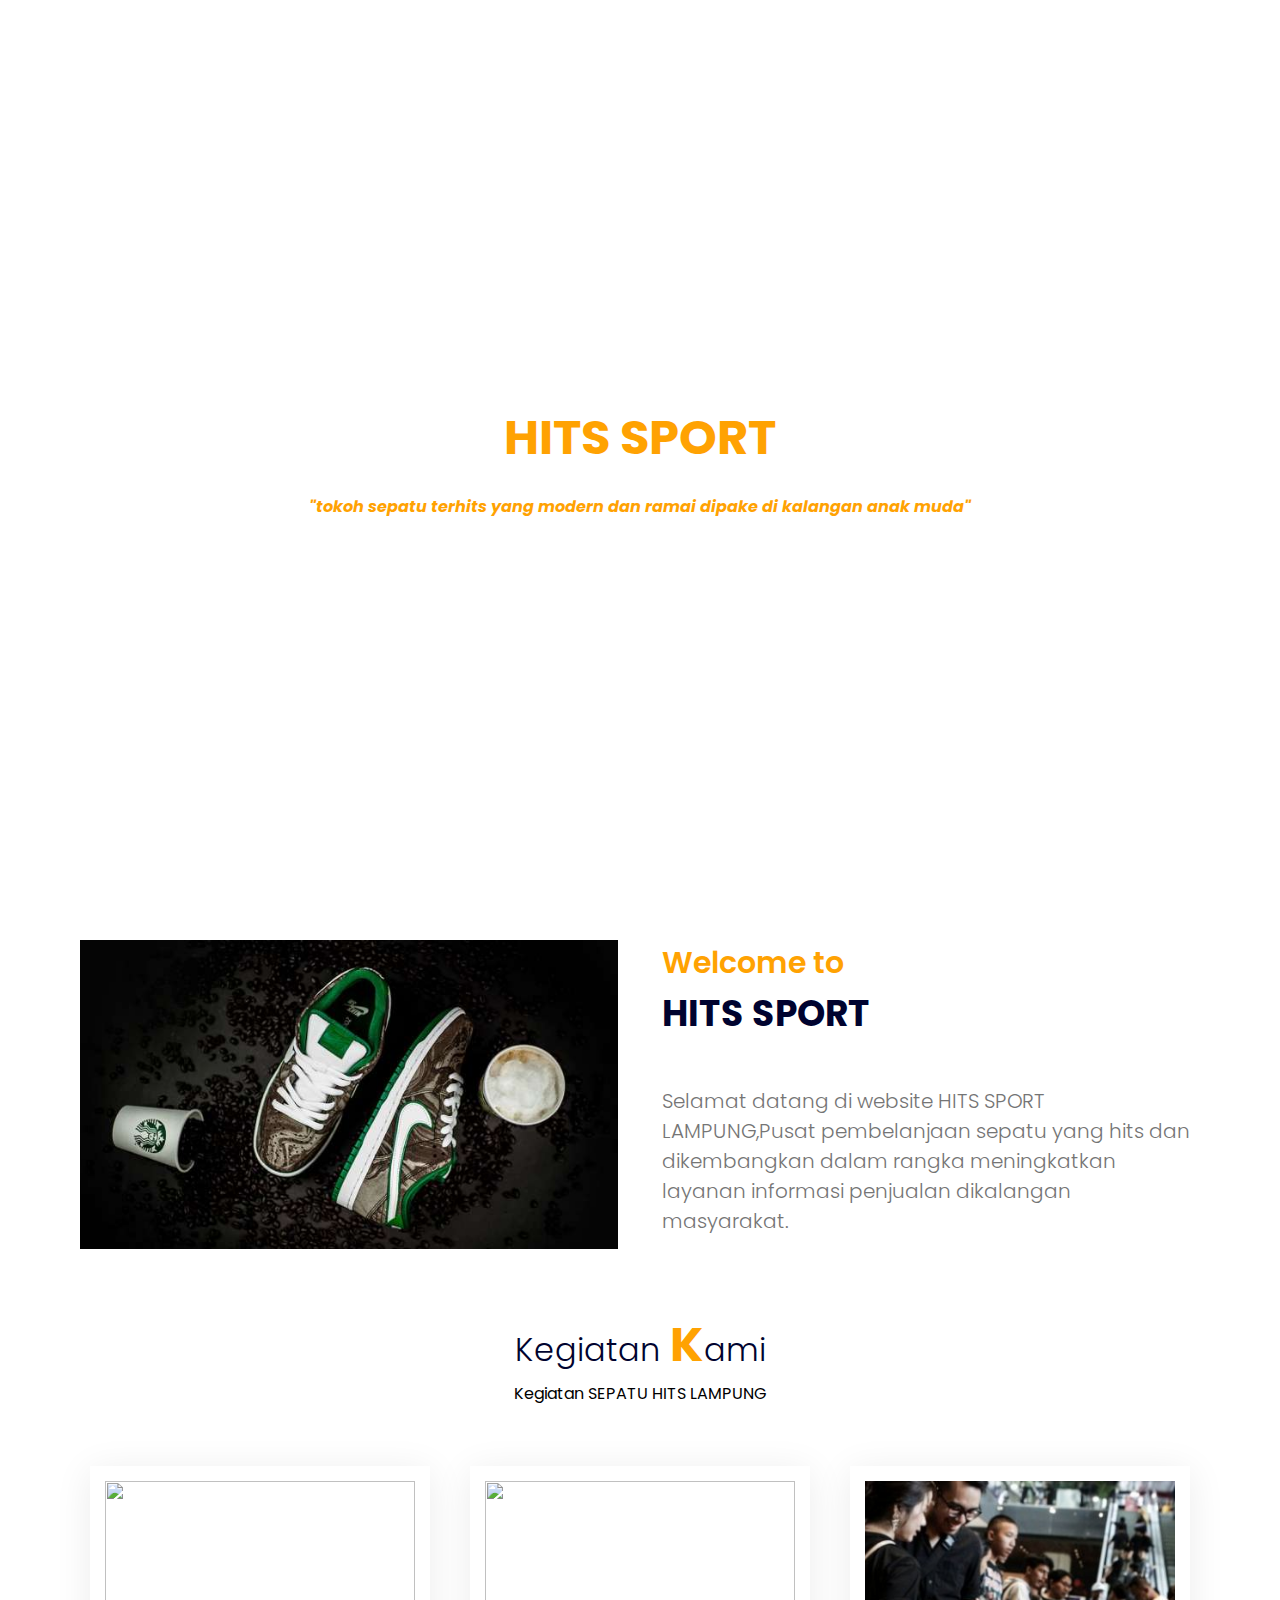
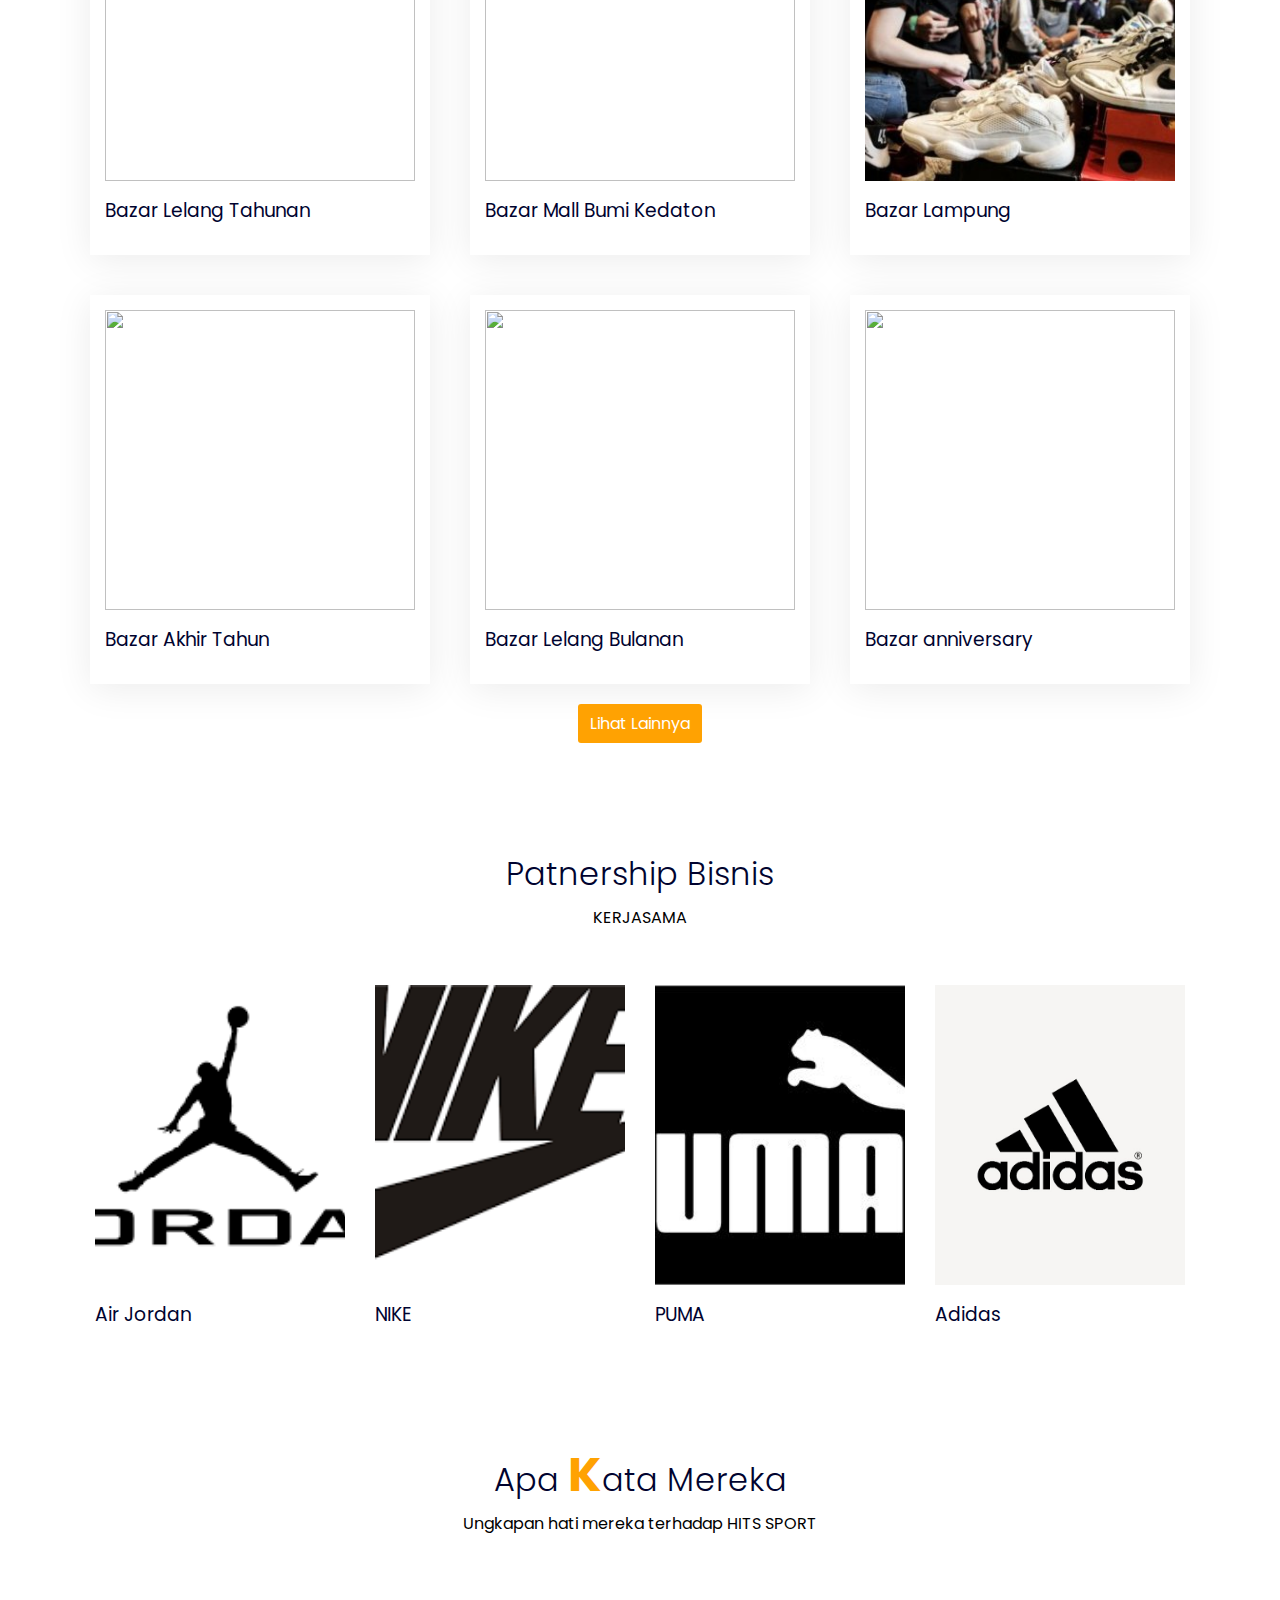
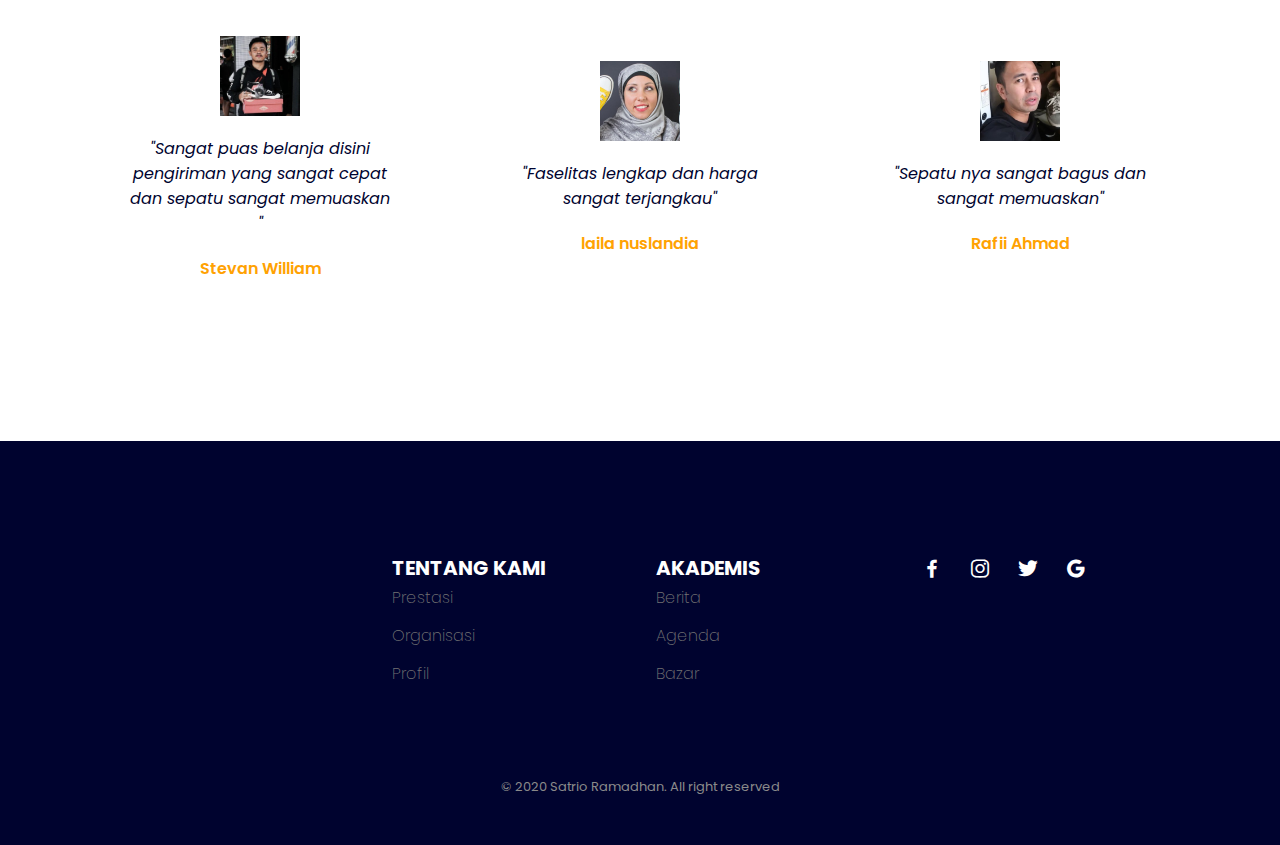
==== index.html @ e09d8d5a "Add files via upload" ====
<!DOCTYPE html>
<html lang="en">

<head>
    <meta charset="UTF-8">
    <meta name="viewport" content="width=device-width, initial-scale=1.0">
    <title>Tokoh Sepatu</title>

    <link rel="stylesheet" href="style.css">

    <!-- ===== BOX ICONS ===== -->
    <link href='https://unpkg.com/boxicons@2.0.7/css/boxicons.min.css' rel='stylesheet'>
</head>

<body>
    <!-- Navbar -->
    <nav>
        <a href="index.html" class="logo"><img src="img/Logo.png" alt=""></a>
        <div class="menuToggle" onclick="toggleMenu();"></div>
        <ul class="navbar__menu">
            <li class="navbar-item">
                <a href="index.html" class="navbar-link">Home</a>
            </li>
            <li class="navbar-item">
                <a href="profil.html" class="navbar-link">Profil</a>
            </li>
            <li class="navbar-item">
                <a href="gallery.html" class="navbar-link">Gallery</a>
            </li>
            <li class="navbar-item">
                <a href="pengumuman.html" class="navbar-link">Pengumuman</a>
            </li>
            <li class="navbar-item">
                <a href="contact.html" class="navbar-link">Kontak</a>
            </li>
        </ul>
    </nav>

    <!-- Banner -->
    <section class="banner" id="banner">
        <div class="content">
            <h2>HITS SPORT</h2>
            <p>"tokoh sepatu terhits yang modern dan ramai dipake di kalangan anak muda"
            </p>
        </div>
    </section>

    <!-- Welcome -->
    <section>
        <div class="container">
            <div class="row">
                <div class="col-50">
                    <div class="img-bx">
                        <img src="Sepatu.jpg" alt="">
                    </div>
                </div>
                <div class="col-50">
                    <div class="text">
                        <h3 class="sub-title">Welcome to</h3>
                        <h2 class="title-content">HITS SPORT</h2>
                        <p>Selamat datang di website HITS SPORT LAMPUNG,Pusat pembelanjaan sepatu yang hits
                            dan
                            dikembangkan dalam rangka meningkatkan layanan informasi penjualan
                            dikalangan masyarakat.</p>
                    </div>
                </div>
            </div>
        </div>
    </section>

    <!-- Kegiatan -->
    <section class="menu" id="menu">
        <div class="title">
            <h2 class="title-text">Kegiatan <span>K</span>ami</h2>
            <p>Kegiatan SEPATU HITS LAMPUNG</p>
        </div>
        <div class="content">
            <div class="box">
                <div class="img-bx">
                    <img src="bazar.jpg" alt="">
                </div>
                <div class="text">
                    <h3>Bazar Lampung</h3>
                </div>
            </div>
            <div class="box">
                <div class="img-bx">
                    <img src="bazar2.jpg" alt="">
                </div>
                <div class="text">
                    <h3>Bazar Mall Bumi Kedaton</h3>
                </div>
            </div>
            <div class="box">
                <div class="img-bx">
                    <img src="bazar3.jpg" alt="">
                </div>
                <div class="text">
                    <h3>Bazar Lelang Tahunan</h3>
                </div>
            </div>
            <div class="box">
                <div class="img-bx">
                    <img src="bazar3.jpg" alt="">
                </div>
                <div class="text">
                    <h3>Bazar anniversary</h3>
                </div>
            </div>
            <div class="box">
                <div class="img-bx">
                    <img src="bazar4.jpg" alt="">
                </div>
                <div class="text">
                    <h3>Bazar Lelang Bulanan </h3>
                </div>
            </div>
            <div class="box">
                <div class="img-bx">
                    <img src="bazar5.jpg" alt="">
                </div>
                <div class="text">
                    <h3>Bazar Akhir Tahun</h3>
                </div>
            </div>
        </div>
        <div class="title">
            <a href="gallery.html" class="btn">Lihat Lainnya</a>
        </div>

    </section>

    <!-- Teacher -->
    <section class="teacher">
        <div class="title">
            <h2 class="title-text">Patnership <span></span>Bisnis</h2>
            <p>KERJASAMA </p>
        </div>
        <div class="content">
            <div class="box">
                <div class="img-bx">
                    <img src="patner.png" alt="">
                </div>
                <div class="text">
                    <h3>Air Jordan</h3>
                </div>
            </div>
            <div class="box">
                <div class="img-bx">
                    <img src="patner2.png" alt="">
                </div>
                <div class="text">
                    <h3>NIKE</h3>
                </div>
            </div>
            <div class="box">
                <div class="img-bx">
                    <img src="patner3.jpg" alt="">
                </div>
                <div class="text">
                    <h3>PUMA</h3>
                </div>
            </div>
            <div class="box">
                <div class="img-bx">
                    <img src="patner4.jpg" alt="">
                </div>
                <div class="text">
                    <h3>Adidas</h3>
                </div>
            </div>
        </div>
    </section>

    <!-- Testimonials -->
    <section class="testimonials">
        <div class="title white">
            <h2 class="title-text">Apa <span>K</span>ata Mereka</h2>
            <p>Ungkapan hati mereka terhadap HITS SPORT</p>
        </div>
        <div class="content">
            <div class="box">
                <div class="img-bx">
                    <img src="pembeli1.jpg" alt="">
                </div>
                <div class="text">
                    <p>"Sangat puas belanja disini pengiriman yang sangat cepat dan sepatu sangat memuaskan "</p>
                    <h3>Stevan William</h3>
                </div>
            </div>
            <div class="box">
                <div class="img-bx">
                    <img src="pembeli2.jpg" alt="">
                </div>
                <div class="text">
                    <p>"Faselitas lengkap dan harga sangat terjangkau"</p>
                    <h3>laila nuslandia</h3>
                </div>
            </div>
            <div class="box">
                <div class="img-bx">
                    <img src="pembeli3.jpg" alt="">
                </div>
                <div class="text">
                    <p>"Sepatu nya sangat bagus dan sangat memuaskan"</p>
                    <h3>Rafii Ahmad</h3>
                </div>
            </div>
        </div>
    </section>

    <!-- Footer -->
    <footer class="footer section">
        <div class="footer__container bd-grid">
            <div class="footer__box">
                <img src="img/Logo.png" alt="">
            </div>

            <div class="footer__box">
                <h3 class="footer__title">TENTANG KAMI</h3>
                <ul>
                    <li><a href="#home" class="footer__link">Prestasi</a></li>
                    <li><a href="#featured" class="footer__link">Organisasi</a></li>
                    <li><a href="#women" class="footer__link">Profil</a></li>
            </div>

            <div class="footer__box">
                <h3 class="footer__title">AKADEMIS</h3>
                <ul>
                    <li><a href="#" class="footer__link">Berita</a></li>
                    <li><a href="#" class="footer__link">Agenda</a></li>
                    <li><a href="#" class="footer__link">Bazar</a></li>
                </ul>
            </div>

            <div class="footer__box">
                <a href="#" class="footer__social"><i class='bx bxl-facebook'></i></a>
                <a href="#" class="footer__social"><i class='bx bxl-instagram'></i></a>
                <a href="#" class="footer__social"><i class='bx bxl-twitter'></i></a>
                <a href="#" class="footer__social"><i class='bx bxl-google'></i></a>
            </div>
        </div>

        <p class="footer__copy">&#169; 2020 Satrio Ramadhan. All right reserved</p>
    </footer>


    <script type="text/javascript">
        window.addEventListener('scroll', function () {
            const nav = document.querySelector('nav');
            nav.classList.toggle('sticky', window.scrollY > 0);
        });

        function toggleMenu() {
            const menuToggle = document.querySelector('.menuToggle');
            const navbar__menu = document.querySelector('.navbar__menu');
            menuToggle.classList.toggle('active');
            navbar__menu.classList.toggle('active');
        }
    </script>
</body>

</html>
---- style.css ----
@import url("https://fonts.googleapis.com/css2?family=Poppins:wght@200;300;400;500;600;700;800&display=swap");

* {
  margin: 0;
  padding: 0;
  box-sizing: border-box;
  font-family: "Poppins", sans-serif;
}

.banner {
  position: relative;
  width: 100%;
  min-height: 100vh;
  display: flex;
  justify-content: center;
  align-items: center;
  background: url(background.jpg);
  background-size: cover;
  background-position: center;
}

.banner .content {
  max-width: 900px;
  text-align: center;
}

.banner .content h2 {
  font-size: 48px;
  color: #ffa202;
  margin-top: 20px;
}

.banner .content p {
  font-size: 1em;
  color: #ffa202;
  margin-top: 20px;
  font-style: italic;
  font-weight: bold;
}

nav {
  position: fixed;
  top: 0;
  left: 0;
  width: 100%;
  padding: 40px 100px;
  z-index: 10000;
  display: flex;
  justify-content: space-between;
  align-items: center;
  /* transition: 0.2s; */
}

nav.sticky {
  background: #00032f;
  padding: 15px 100px;
  box-shadow: 0 5px 20px rgba(0, 0, 0, 0.05);
}

nav .logo img {
  width: 140px;
}

nav .navbar__menu {
  position: relative;
  display: flex;
}

nav .navbar__menu li {
  list-style: none;
  margin-left: 30px;
}

nav .navbar__menu li a {
  text-decoration: none;
  color: #fff;
  font-weight: 300;
  text-transform: uppercase;
}

nav .navbar__menu li a:hover {
  color: #545bb7;
}

/* WELCOME */
.container {
  padding: 40px 80px;
}

.row {
  position: relative;
  width: 100%;
  display: flex;
  justify-content: space-between;
}

.row .col-50 {
  position: relative;
  width: 48%;
}

.row .col-50 .img-bx {
  position: relative;
  width: 100%;
  height: 100%;
}

.row .col-50 .img-bx img {
  position: relative;
  top: 0;
  left: 0;
  width: 100%;
  height: 100%;
  object-fit: cover;
}

.col-50 .sub-title {
  font-weight: 600;
  font-size: 30px;
  text-align: left;
  color: #ffa202;
}

.col-50 .title-content {
  font-weight: bold;
  font-size: 36px;
  text-align: left;
  color: #00032f;
}

.col-50 p {
  font-weight: 300;
  font-size: 20px;
  line-height: 30px;
  text-align: left;
  color: #757575;
  margin-top: 45px;
}

/* Kegiatan */
.title {
  width: 100%;
  display: flex;
  justify-content: center;
  align-items: center;
  flex-direction: column;
}

.title-text {
  color: #00032f;
  font-size: 2em;
  font-weight: 300;
}

.title-text span {
  color: #ffa202;
  font-weight: 700;
  font-size: 1.5em;
}

.menu .content {
  display: flex;
  justify-content: center;
  flex-direction: row-reverse;
  flex-wrap: wrap;
  margin-top: 40px;
}

.menu .content .box {
  width: 340px;
  margin: 20px;
  border: 15px solid #fff;
  box-shadow: 0 5px 35px rgba(0, 0, 0, 0.08);
}

.menu .content .box .img-bx {
  position: relative;
  width: 100%;
  height: 300px;
}

.menu .content .box .img-bx img {
  position: absolute;
  top: 0;
  left: 0;
  width: 100%;
  height: 100%;
  object-fit: cover;
}

.menu .content .box .text {
  padding: 15px 0 15px;
}

.menu .content .box .text h3 {
  font-weight: 400;
  color: #00032f;
}

.menu .title .btn {
  background: #ffa202;
  padding: 7px 12px;
  text-decoration: none;
  color: white;
  font-size: 16px;
  font-weight: 400;
  border-radius: 3px;
}

/* Teacher */
.teacher {
  margin-top: 70px;
}

.teacher .content {
  display: flex;
  justify-content: center;
  flex-wrap: wrap;
  flex-direction: row;
  margin-top: 40px;
}

.teacher .content .box {
  width: 250px;
  margin: 15px;
}

.teacher .content .box .img-bx {
  position: relative;
  width: 100%;
  height: 300px;
}

.teacher .content .box .img-bx img {
  position: absolute;
  top: 0;
  left: 0;
  width: 100%;
  height: 100%;
  object-fit: cover;
}

.teacher .content .box .text {
  padding: 15px 0 5px;
}

.teacher .content .box .text h3 {
  font-weight: 400;
  color: #00032f;
}

/* Testimonials */
.testimonials {
  margin-top: 70px;
  background: url(img/bg-header.png);
  background-size: cover;
  background-repeat: no-repeat;
}

.title-text {
  margin-top: 20px;
}

.testimonials .content {
  display: flex;
  justify-content: center;
  flex-wrap: wrap;
  flex-direction: row;
  margin-top: 40px;
  padding: 0 0 100px 0;
}

.testimonials .content .box {
  width: 340px;
  margin: 20px;
  padding: 40px;
  background: #fff;
  display: flex;
  justify-content: center;
  align-items: center;
  flex-direction: column;
}

.testimonials .content .box .img-bx {
  position: relative;
  width: 80px;
  height: 80px;
  margin-bottom: 20px;
  overflow: hidden;
}

.testimonials .content .box .img-bx img {
  position: absolute;
  top: 0;
  left: 0;
  width: 100%;
  height: 100%;
  object-fit: cover;
}

.testimonials .content .box .text {
  text-align: center;
}

.testimonials .content .box .text p {
  color: #00032f;
  font-style: italic;
}

.testimonials .content .box .text h3 {
  margin-top: 20px;
  color: #ffa202;
  font-size: 1em;
  font-weight: 600;
}

/*===== FOOTER =====*/
.bd-grid {
  max-width: 1024px;
  display: grid;
  grid-template-columns: 100%;
  column-gap: 2rem;
  width: calc(100% - 2rem);
  margin-left: auto;
  margin-right: auto;
}

.footer.section {
  padding: 7rem 0 3rem;
  background: #00032f;
}

.footer__container {
  grid-template-columns: repeat(auto-fit, minmax(220px, 1fr));
}

.footer__box {
  margin-bottom: 2rem;
  color: white;
}

.footer__box img {
  width: 200px;
}

.footer__box ul li {
  list-style: none;
  line-height: 30px;
}

.footer__box ul li a {
  text-decoration: none;
  color: rgb(114, 114, 114);
  font-weight: 200;
}

.footer__title {
  font-size: 1.25rem;
}

.footer__link {
  display: block;
  width: max-content;
  margin-bottom: 0.5rem;
}

.footer__social {
  font-size: 1.5rem;
  margin-right: 1.25rem;
}

.footer__social i {
  color: white;
}

.footer__copy {
  padding-top: 3rem;
  font-size: 0.813rem;
  color: #8a8a8a;
  text-align: center;
}

/* Responsive */

@media (max-width: 1024px) {
  .img-bx img {
    width: 468px;
  }
}

@media (max-width: 991px) {
  nav,
  nav.sticky {
    padding: 10px 20px;
  }
}

@media (max-width: 768px) {
  nav .navbar__menu {
    display: none;
  }

  nav .navbar__menu.active {
    width: 100%;
    height: calc(100% - 68px);
    position: fixed;
    top: 68px;
    left: 0;
    display: flex;
    justify-content: center;
    align-items: center;
    flex-direction: column;
    background:orange;
    line-height: 40px;
    font-size: 20px;
  }

  nav .navbar__menu li {
    margin: 10px 0;
  }

  nav .navbar__menu li a {
    text-decoration: none;
    color: #00032f;
    font-weight: 300;
  }

  nav .navbar__menu li a:hover {
    color: #ffa202;
  }

  .menuToggle {
    position: relative;
    width: 40px;
    height: 40px;
    background: url(../img/toggle.svg);
    background-size: 30px;
    background-repeat: no-repeat;
    background-position: center;
    cursor: pointer;
    color: black;
  }

  .menuToggle.active {
    background: url(../img/close.svg);
    background-size: 20px;
    background-repeat: no-repeat;
    background-position: center;
    cursor: pointer;
  }

  nav.sticky .menuToggle {
    filter: invert(1);
  }

  .container {
    padding: 20px;
  }

  .banner .content h2 {
    font-size: 3em;
  }

  .row {
    flex-direction: column;
  }

  .row .col-50 {
    position: relative;
    width: 100%;
  }

  .row .col-50 p {
    text-align: center;
  }

  .row .col-50 .sub-title,
  .row .col-50 .title-content {
    text-align: center;
  }

  .menu .content {
    margin-top: 20px;
  }

  .menu .content .box {
    margin: 10px;
  }

  p {
    text-align: center;
  }

  .contact {
    padding: 0 60px;
  }

  .menu .content .box .text {
    padding: 10px 0 0 0;
  }
  .menu .content .box {
    width: 340px;
    margin: 10px;
    border: 15px solid #fff;
    box-shadow: 0 5px 35px rgba(0, 0, 0, 0.08);
  }
}

@media (max-width: 425px) {
  .contact {
    padding: 0 10px;
  }
}

@media (min-width: 600px) and (max-width: 768px) {
  .row .col-50 .img-bx img {
    width: 80%;
  }
}
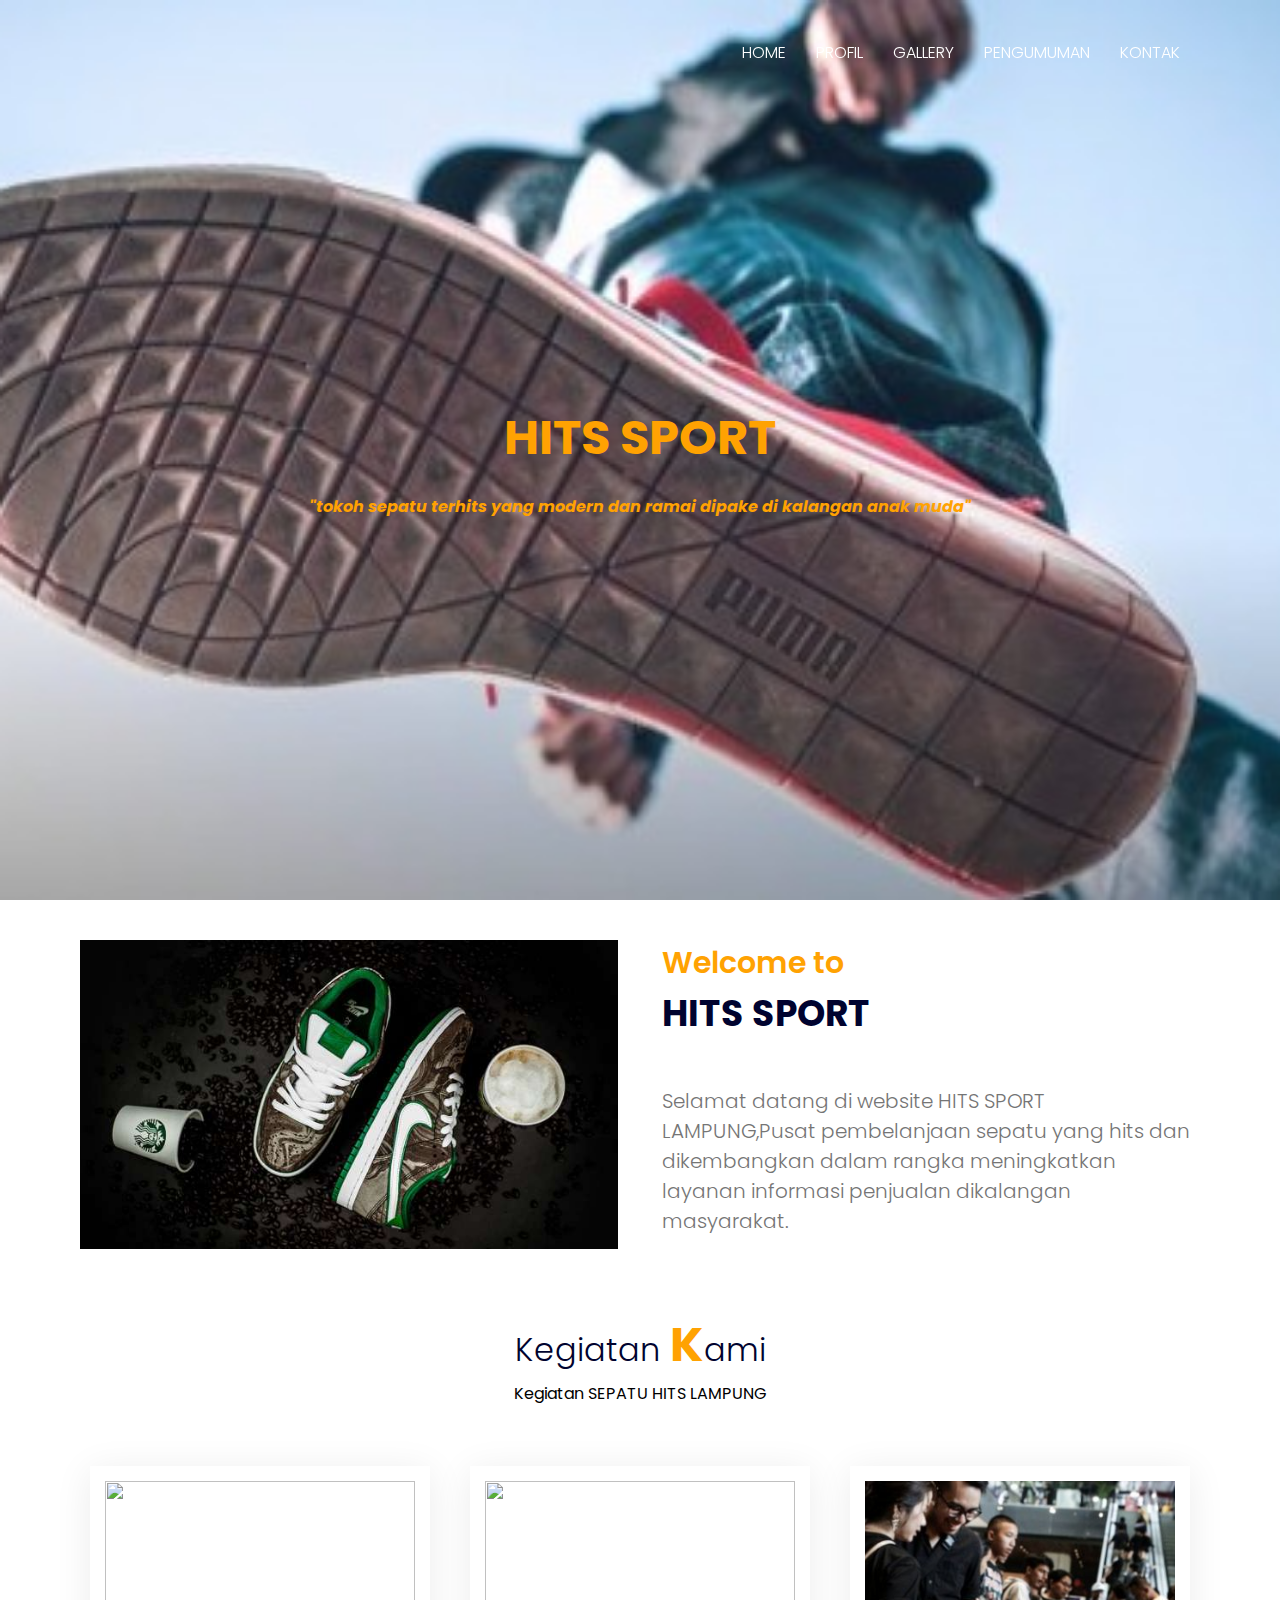
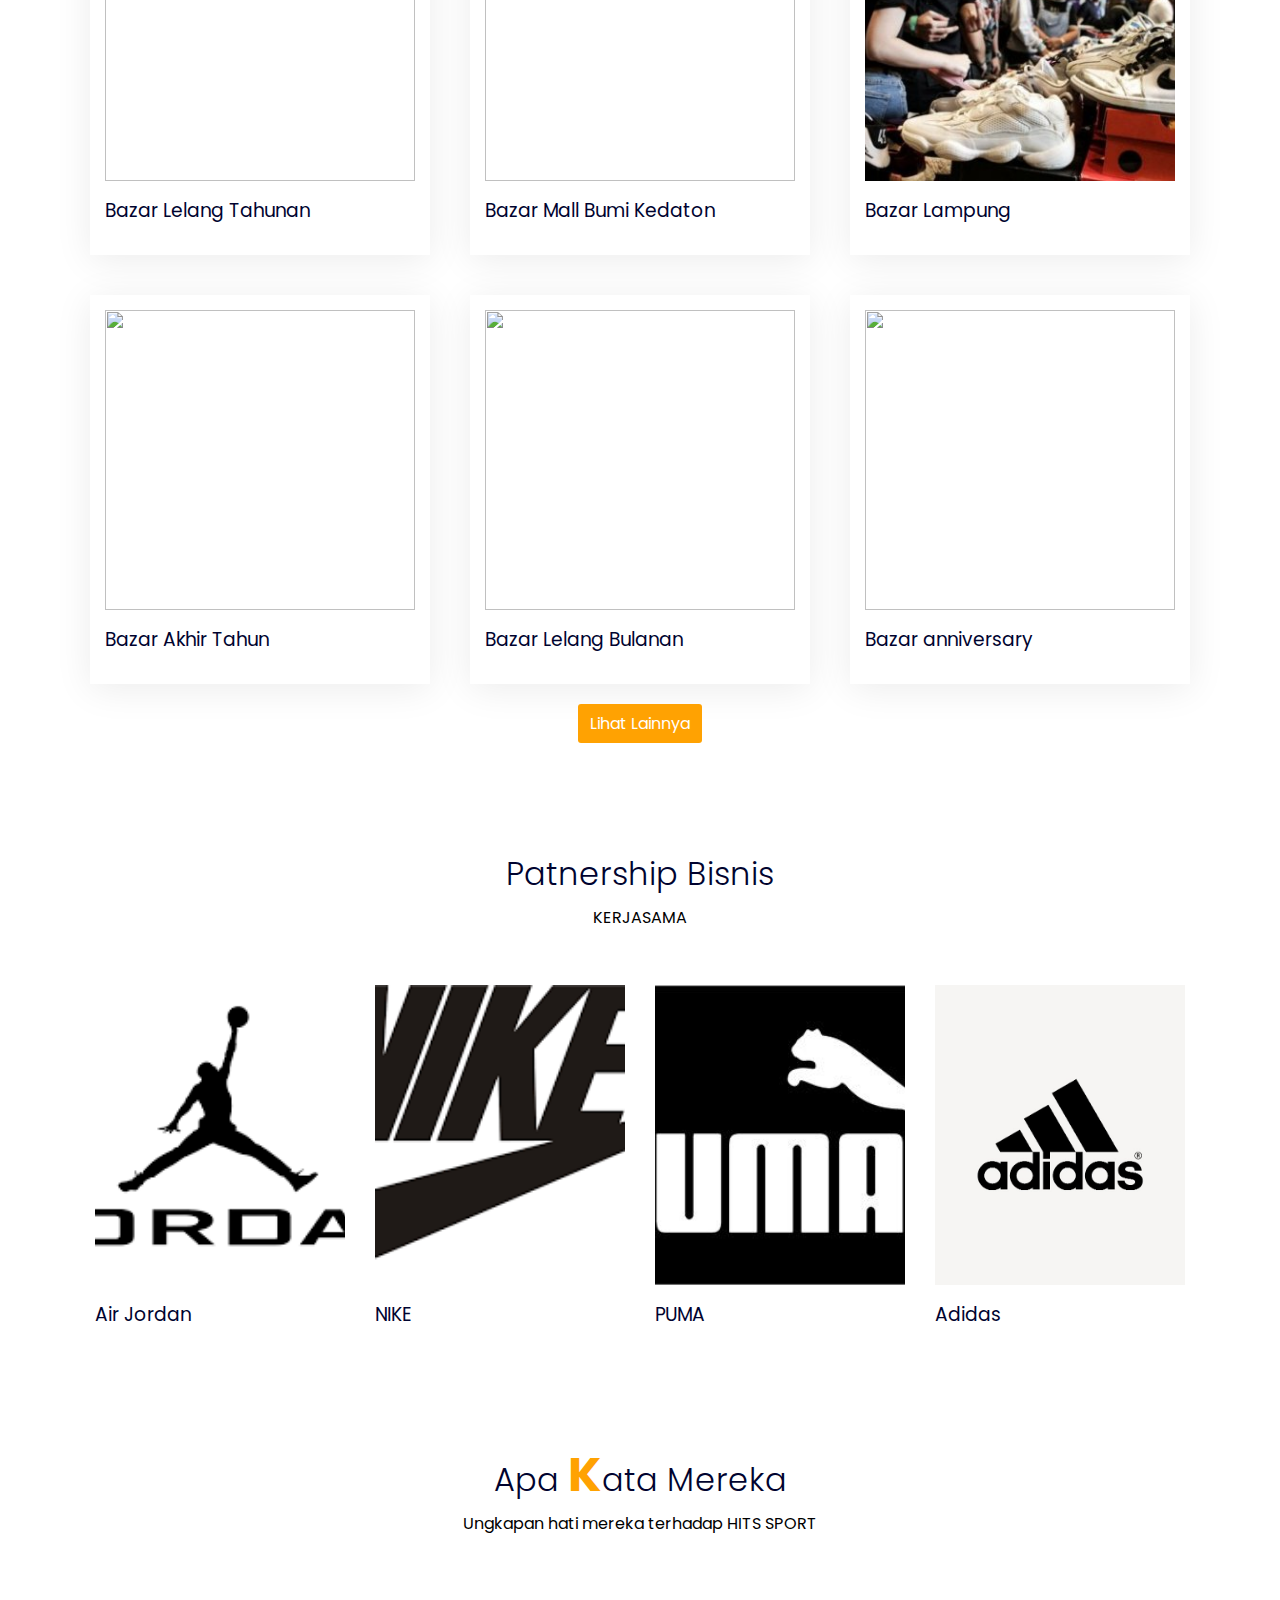
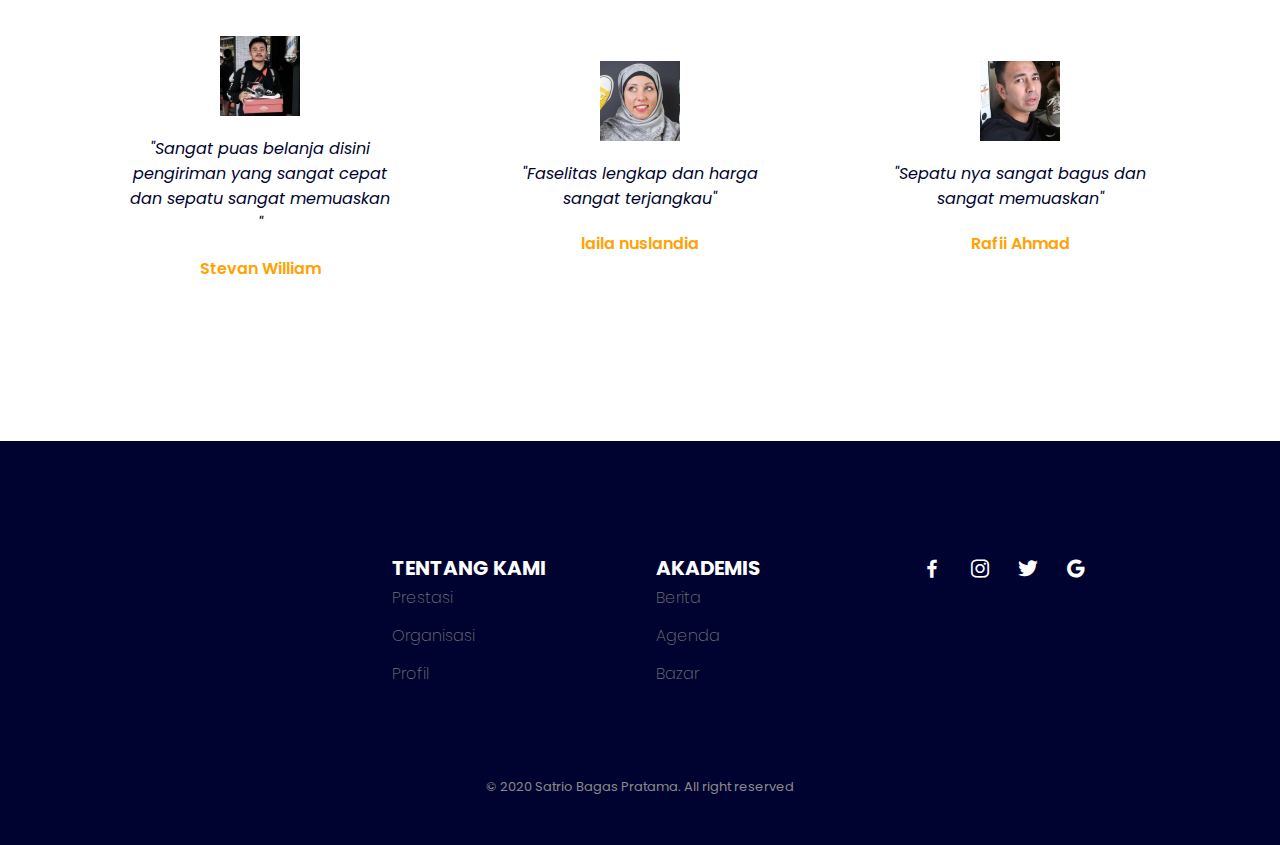
==== commit 4f7790ba: "Add files via upload" ====
--- a/index.html
+++ b/index.html
@@ -241,7 +241,7 @@
             </div>
         </div>
 
-        <p class="footer__copy">&#169; 2020 Satrio Ramadhan. All right reserved</p>
+        <p class="footer__copy">&#169; 2020 Satrio Bagas Pratama. All right reserved</p>
     </footer>
 
 
--- a/style.css
+++ b/style.css
@@ -14,7 +14,7 @@
   display: flex;
   justify-content: center;
   align-items: center;
-  background: url(background.jpg);
+  background: url(Background.jpg);
   background-size: cover;
   background-position: center;
 }
@@ -516,4 +516,4 @@
   .row .col-50 .img-bx img {
     width: 80%;
   }
-}+}
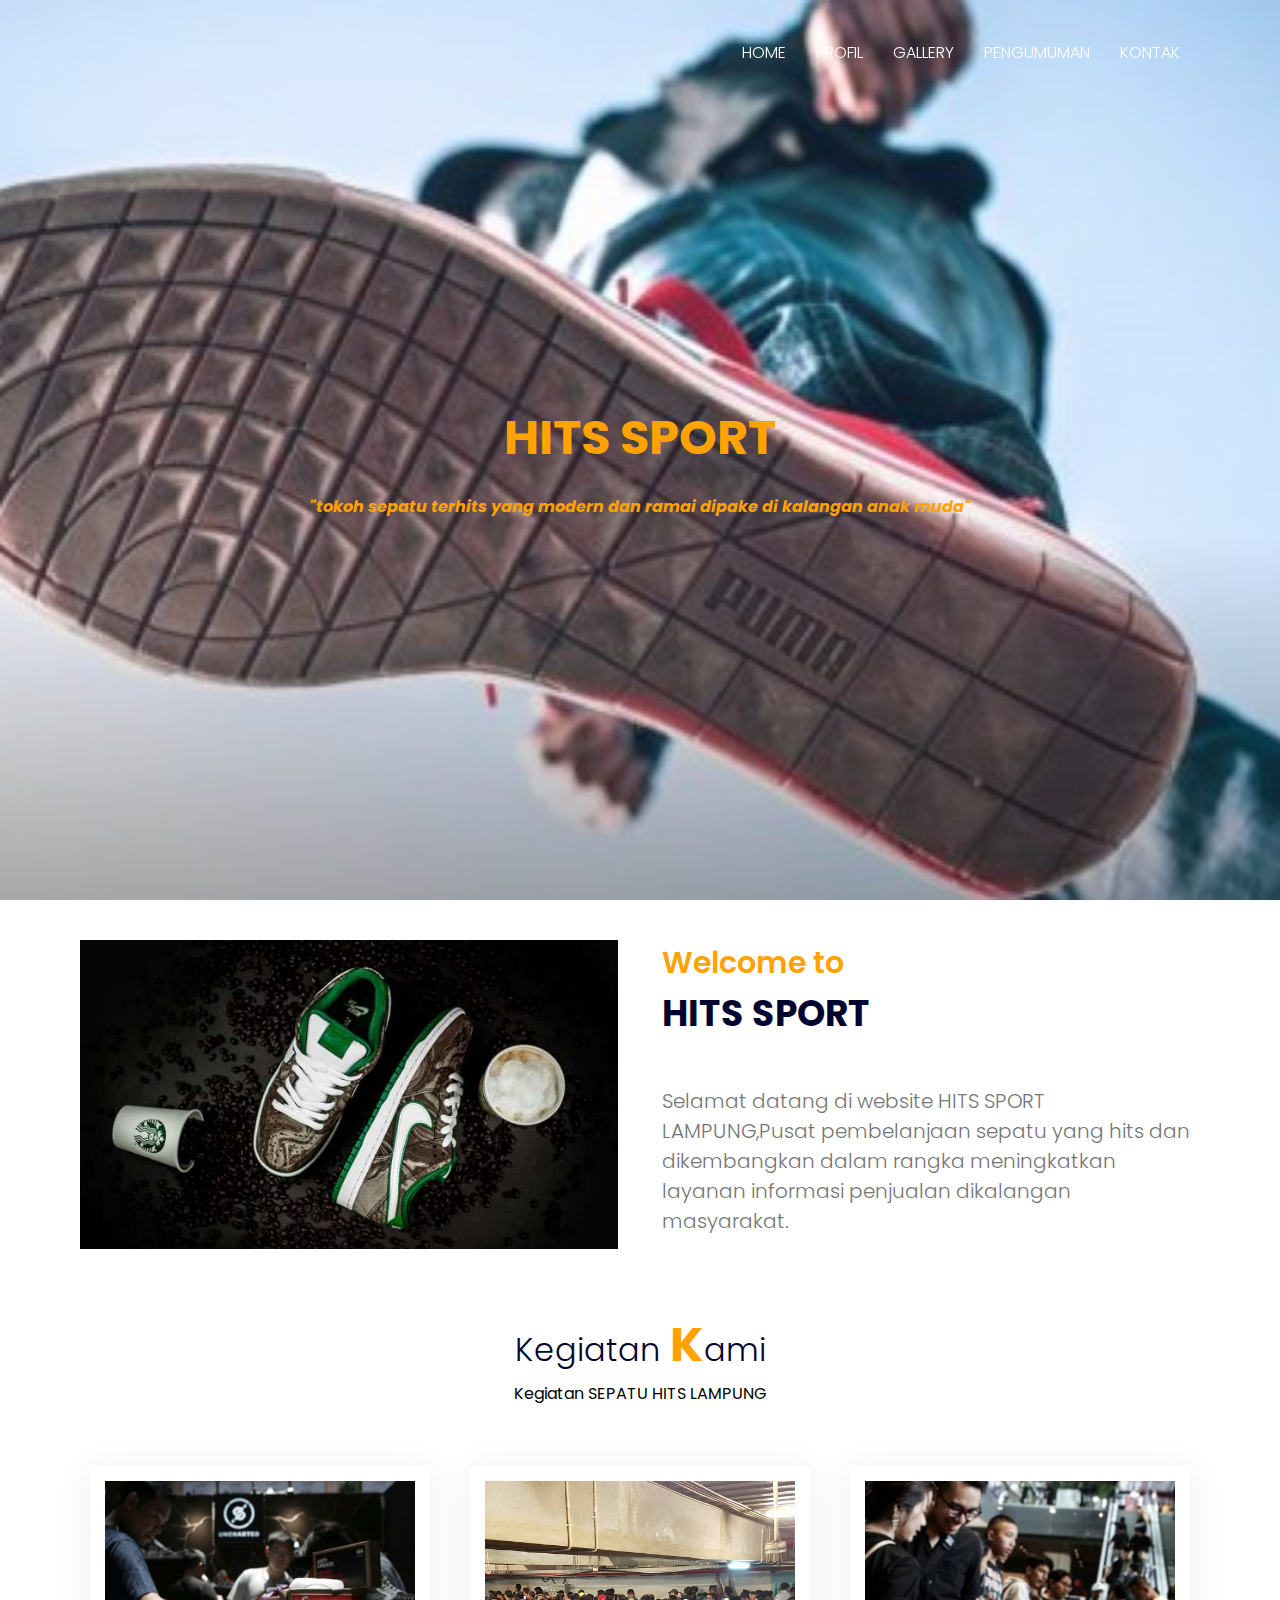
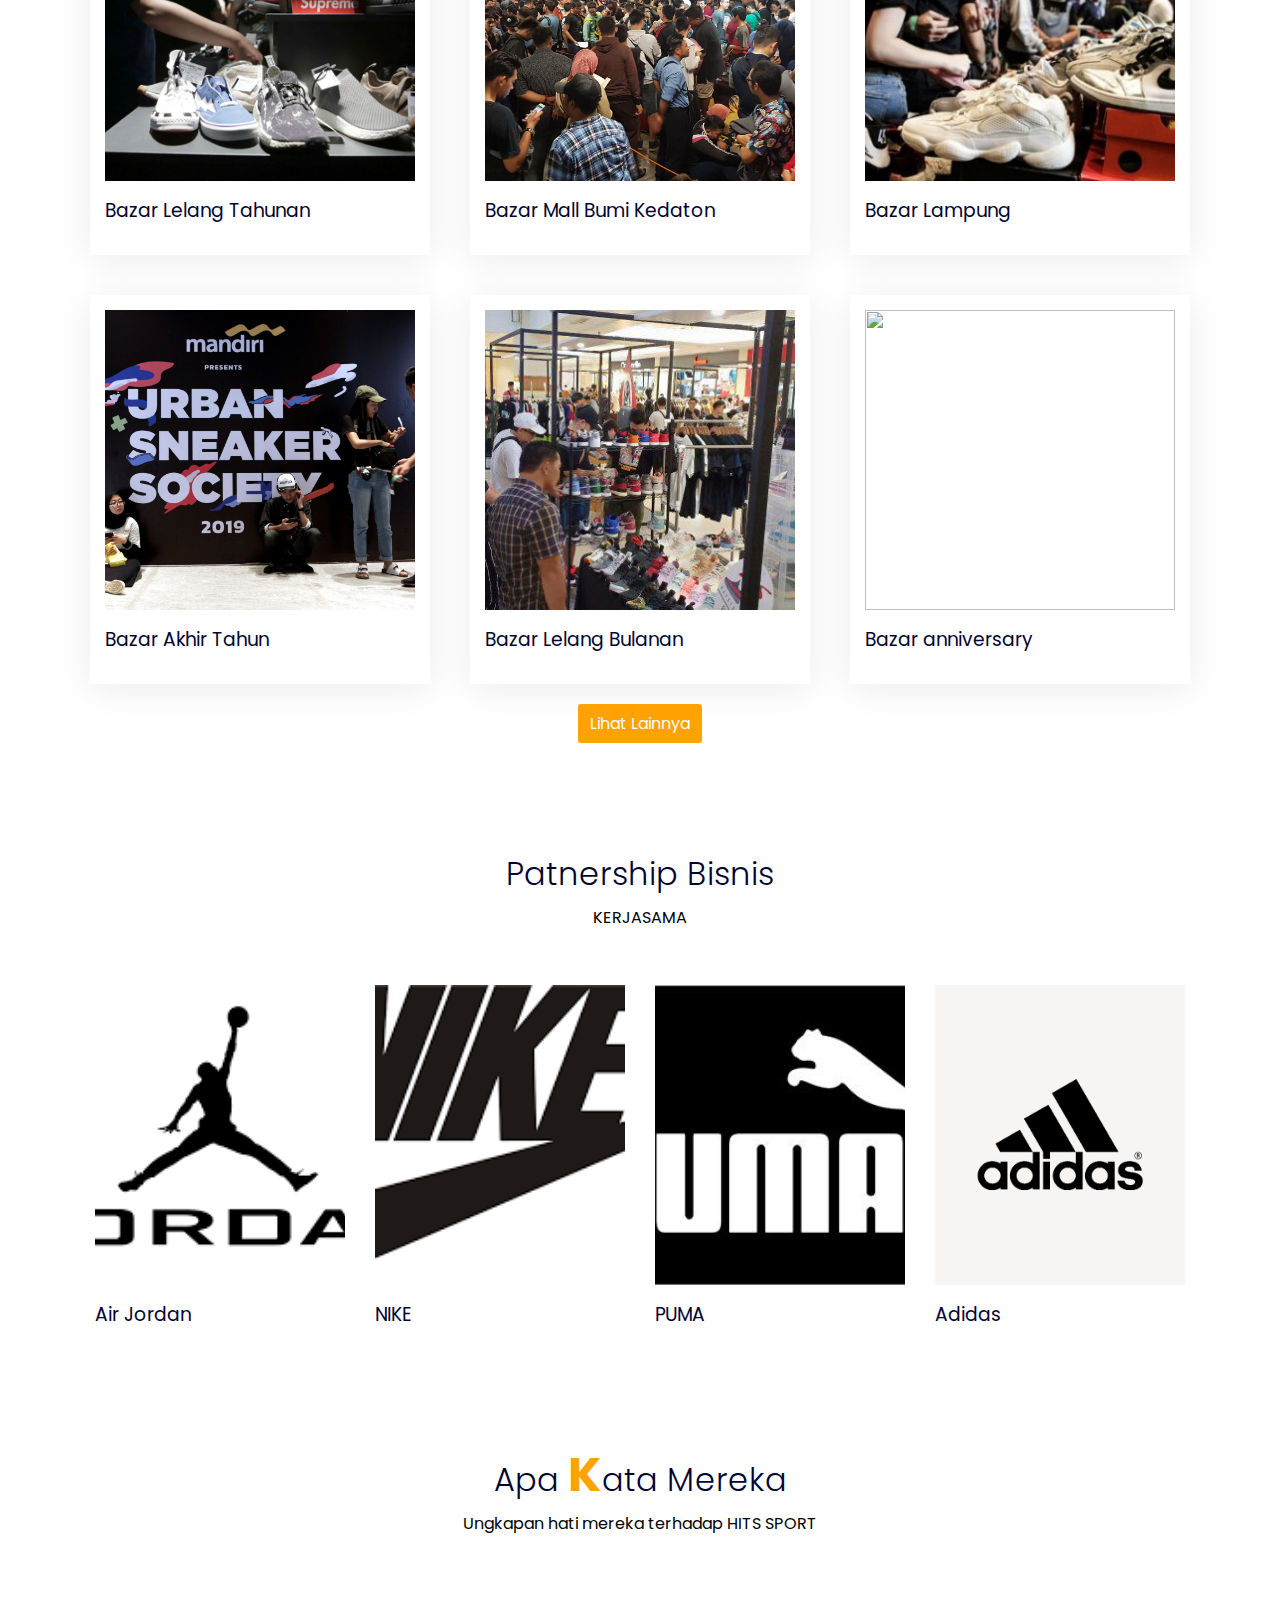
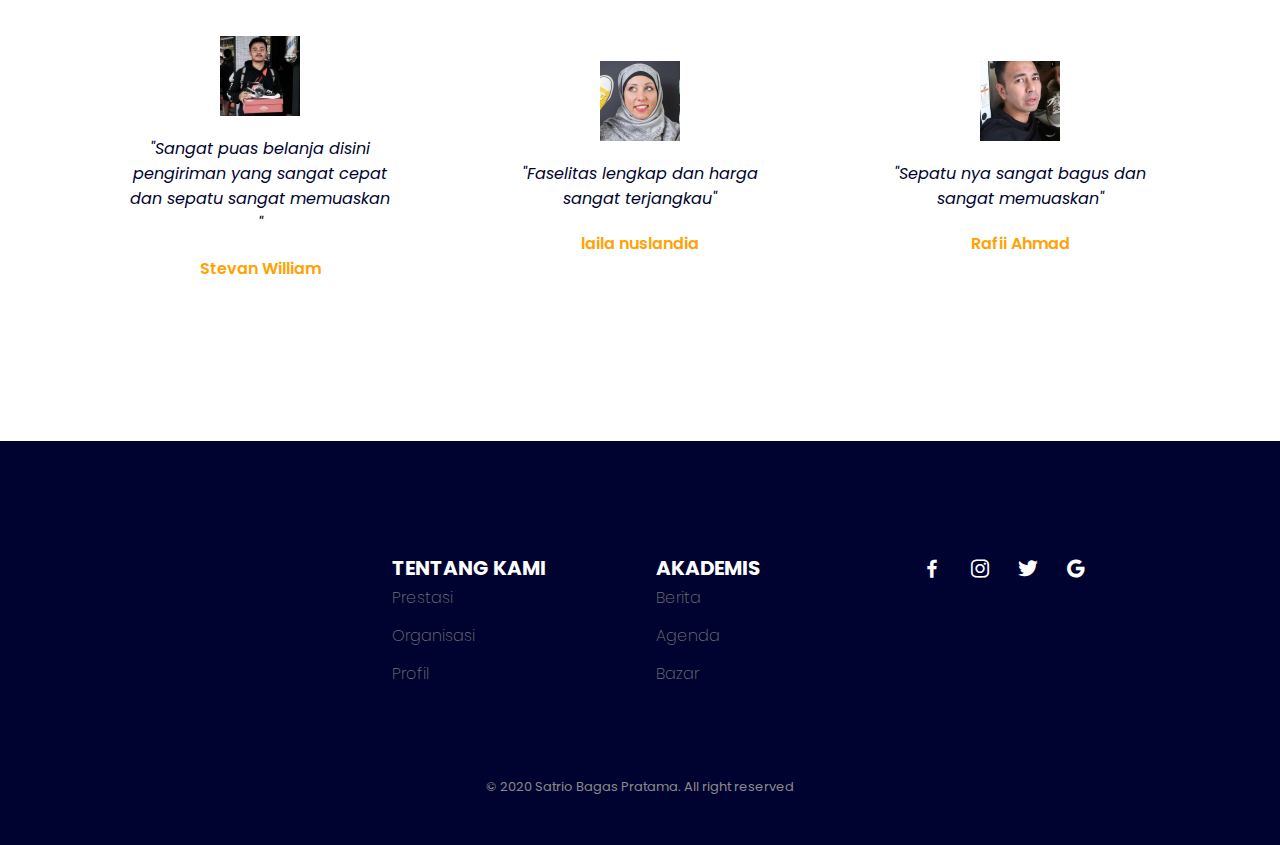
==== commit 82a4fffc: "Update index.html" ====
--- a/index.html
+++ b/index.html
@@ -85,7 +85,7 @@
             </div>
             <div class="box">
                 <div class="img-bx">
-                    <img src="bazar2.jpg" alt="">
+                    <img src="Bazar2.jpg" alt="">
                 </div>
                 <div class="text">
                     <h3>Bazar Mall Bumi Kedaton</h3>
@@ -93,7 +93,7 @@
             </div>
             <div class="box">
                 <div class="img-bx">
-                    <img src="bazar3.jpg" alt="">
+                    <img src="Bazar3.jpg" alt="">
                 </div>
                 <div class="text">
                     <h3>Bazar Lelang Tahunan</h3>
@@ -101,7 +101,7 @@
             </div>
             <div class="box">
                 <div class="img-bx">
-                    <img src="bazar3.jpg" alt="">
+                    <img src="bazar4.jpg" alt="">
                 </div>
                 <div class="text">
                     <h3>Bazar anniversary</h3>
@@ -109,7 +109,7 @@
             </div>
             <div class="box">
                 <div class="img-bx">
-                    <img src="bazar4.jpg" alt="">
+                    <img src="Bazar5.jpg" alt="">
                 </div>
                 <div class="text">
                     <h3>Bazar Lelang Bulanan </h3>
@@ -117,7 +117,7 @@
             </div>
             <div class="box">
                 <div class="img-bx">
-                    <img src="bazar5.jpg" alt="">
+                    <img src="Bazar6.jpg" alt="">
                 </div>
                 <div class="text">
                     <h3>Bazar Akhir Tahun</h3>
@@ -260,4 +260,4 @@
     </script>
 </body>
 
-</html>+</html>
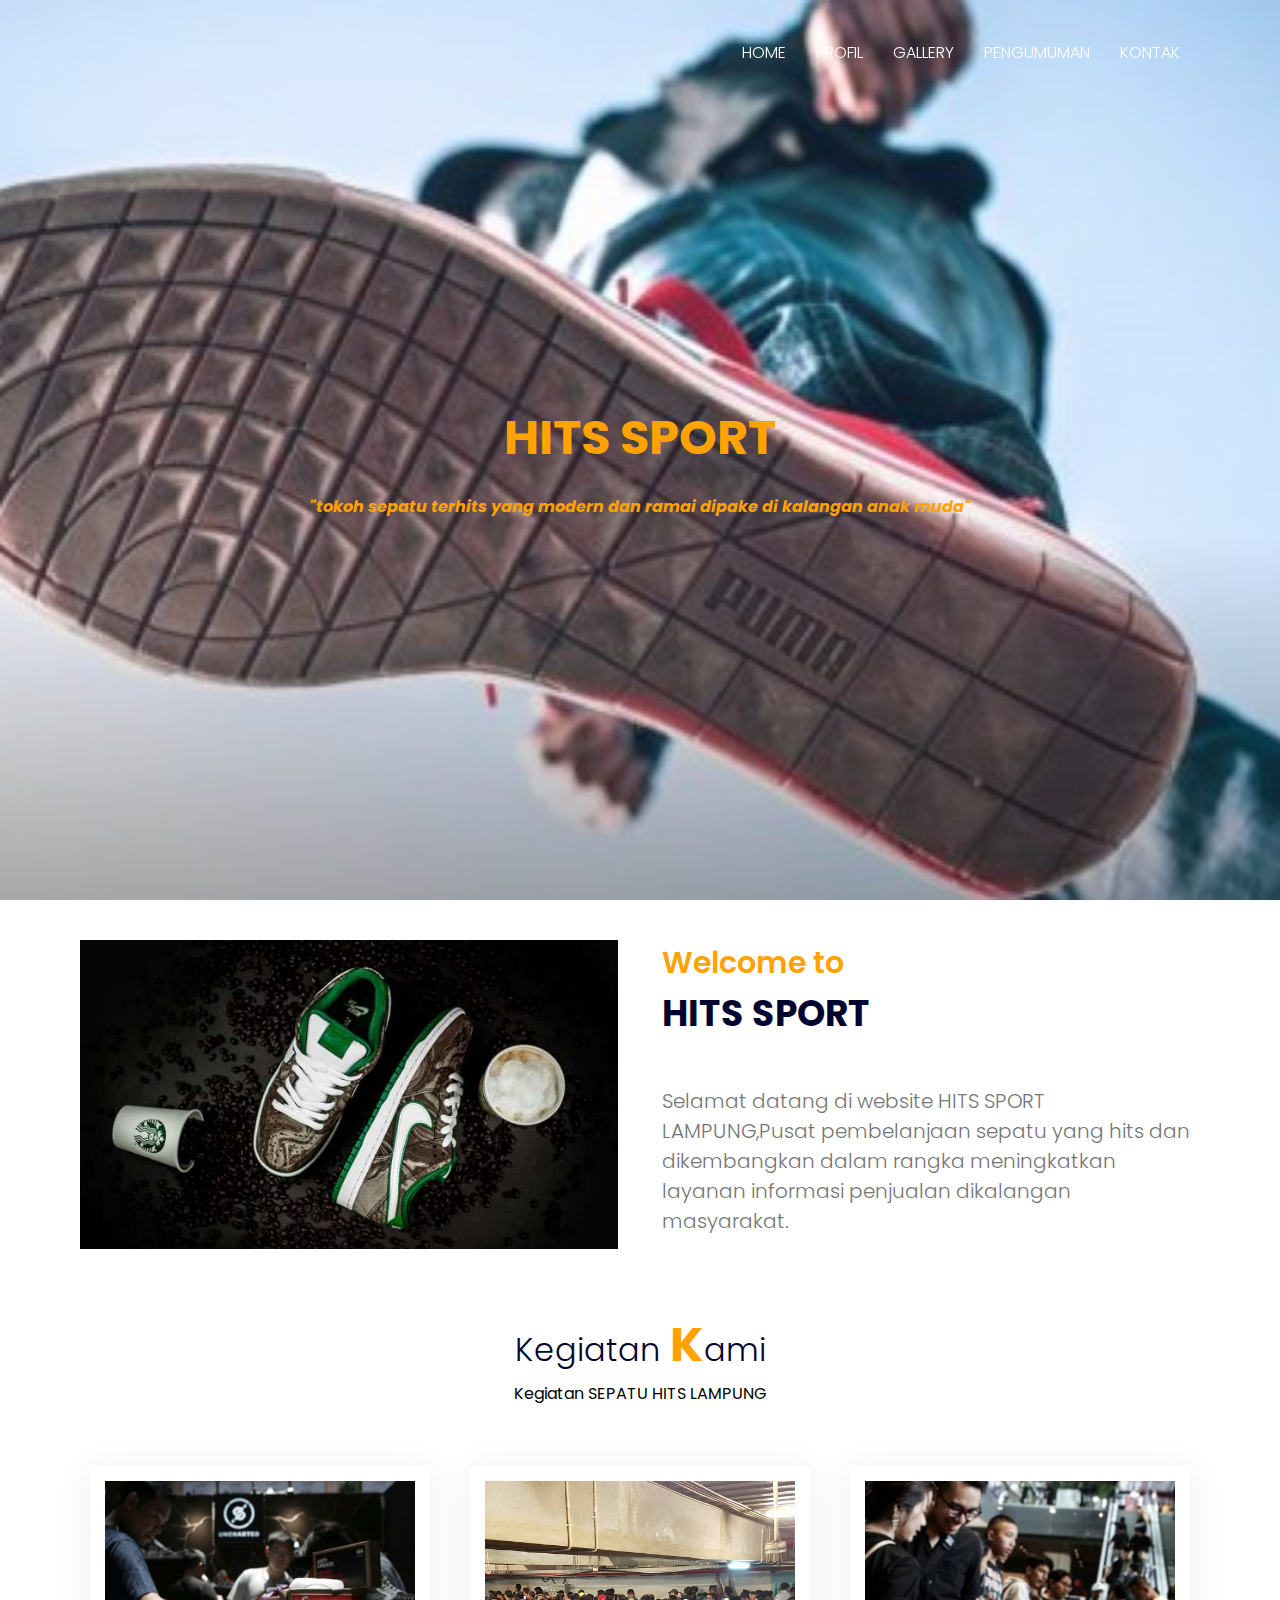
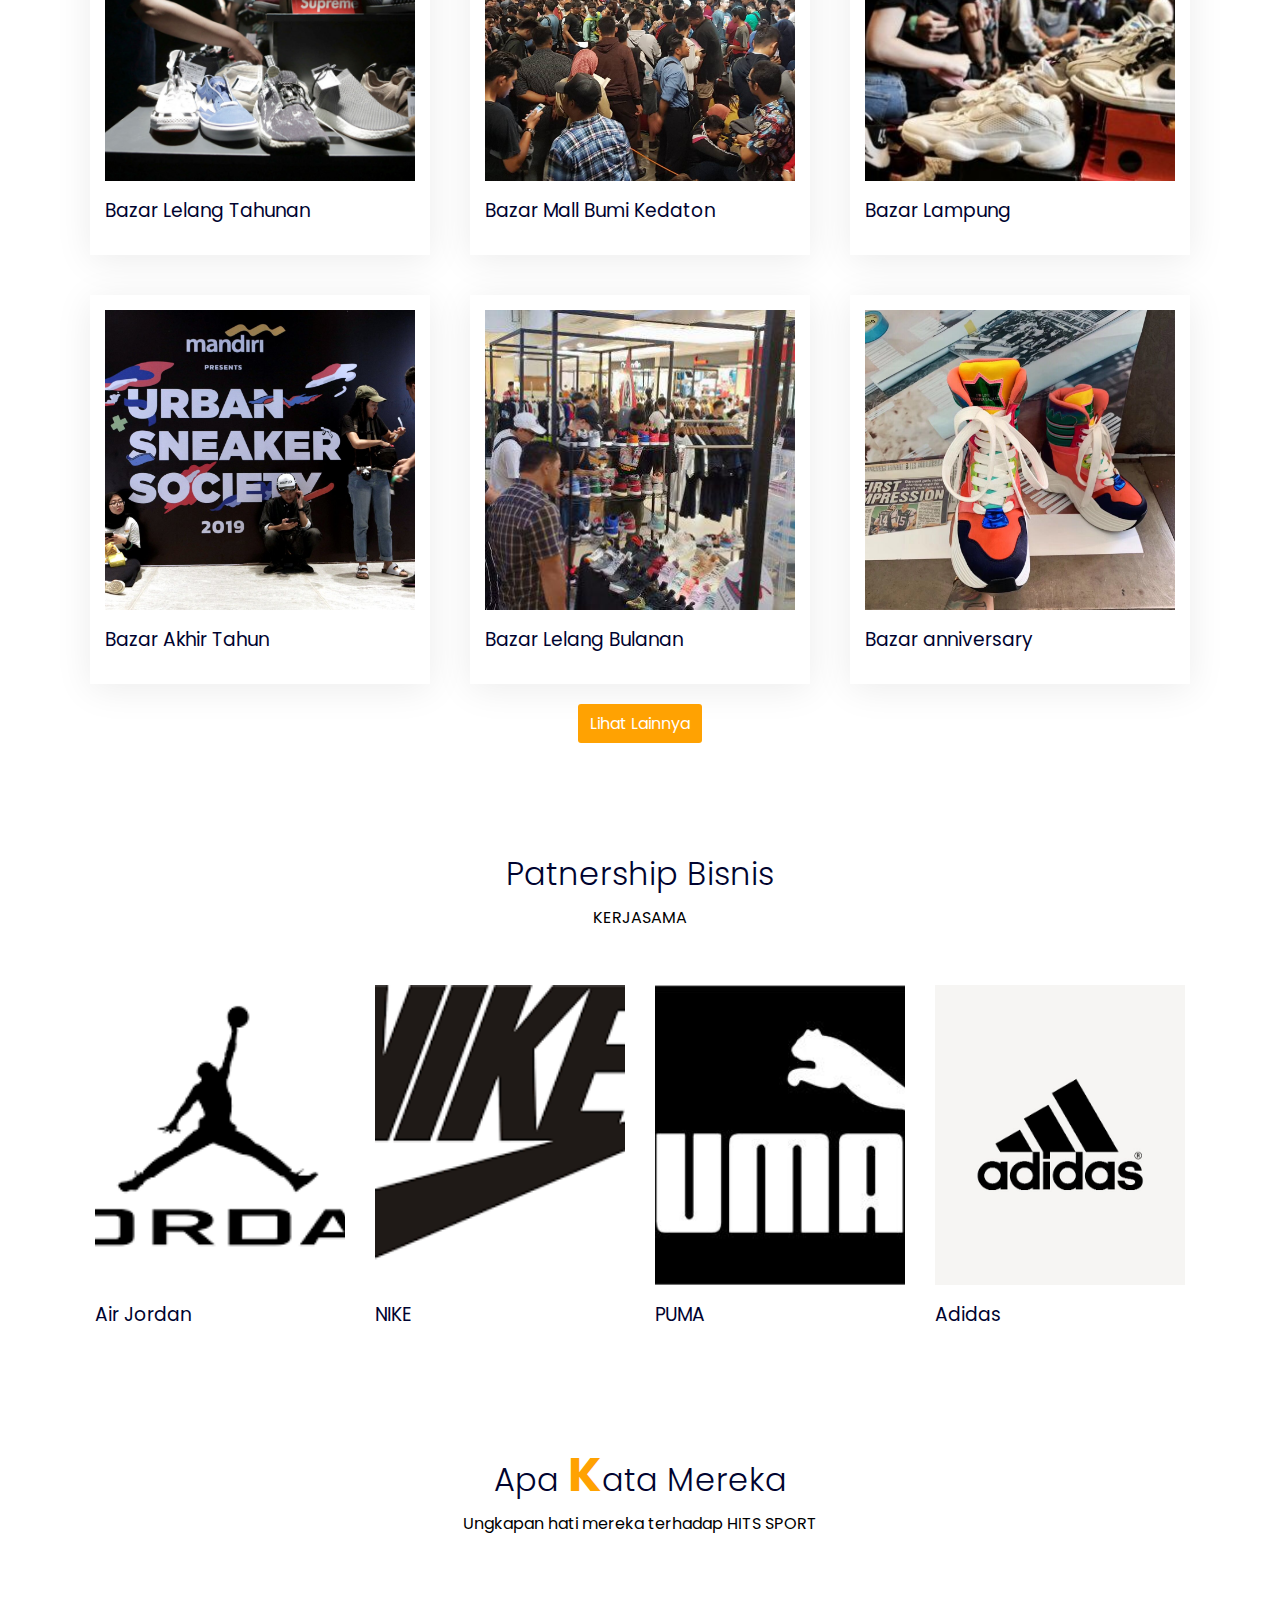
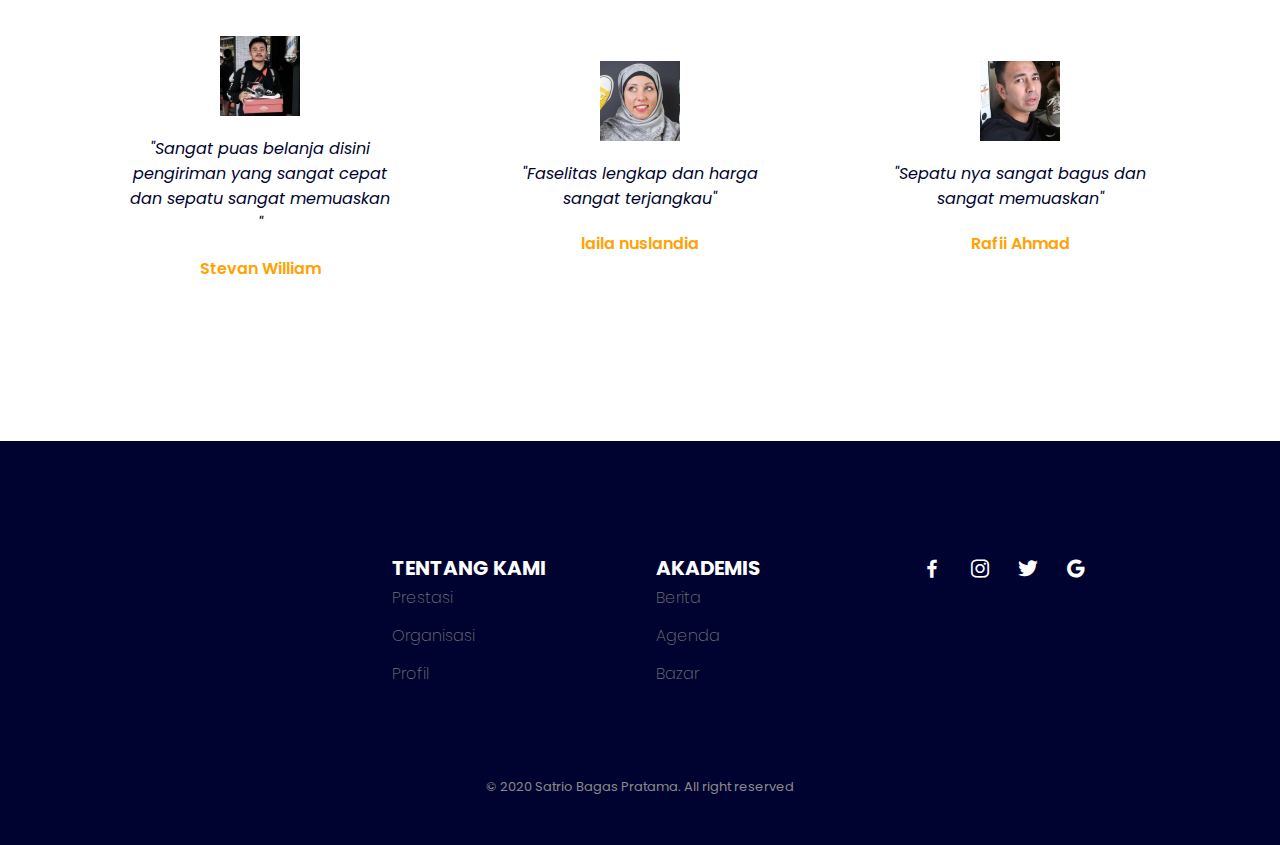
==== commit c97080f2: "Update index.html" ====
--- a/index.html
+++ b/index.html
@@ -101,7 +101,7 @@
             </div>
             <div class="box">
                 <div class="img-bx">
-                    <img src="bazar4.jpg" alt="">
+                    <img src="Bazar4.jpg" alt="">
                 </div>
                 <div class="text">
                     <h3>Bazar anniversary</h3>
